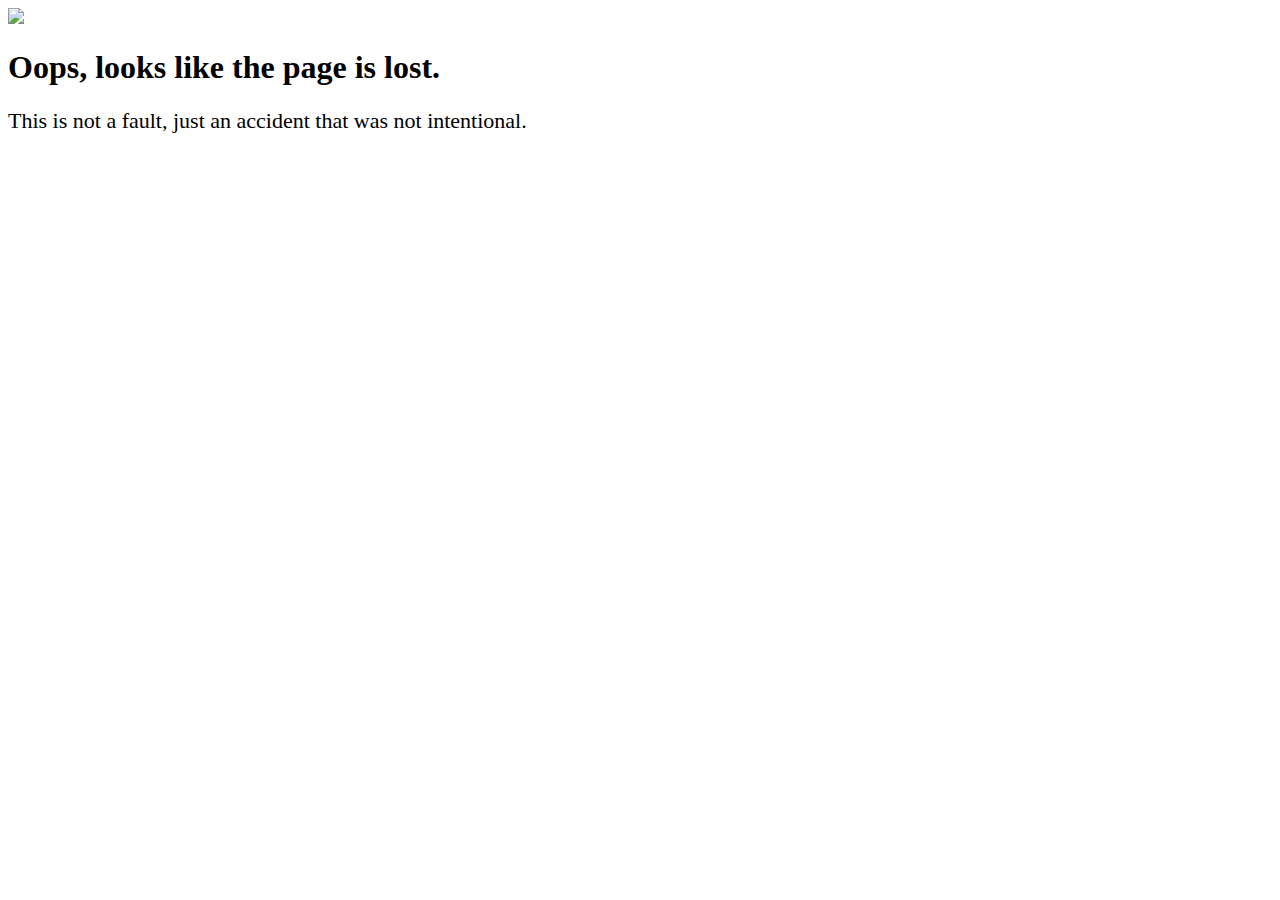
==== transparent.html @ 3943a328 "Add files via upload" ====
<!DOCTYPE html><html lang="en-us" prefix="content: http://purl.org/rss/1.0/modules/content/ dc: http://purl.org/dc/terms/ foaf: http://xmlns.com/foaf/0.1/ og: http://ogp.me/ns# rdfs: http://www.w3.org/2000/01/rdf-schema# sioc: http://rdfs.org/sioc/ns# sioct: http://rdfs.org/sioc/types# skos: http://www.w3.org/2004/02/skos/core# xsd: http://www.w3.org/2001/XMLSchema#"><head>
    <meta http-equiv="Content-Type" content="text/html; charset=UTF-8">
    <style type="text/css">
        @charset "UTF-8";
        [ng\:cloak],
        [ng-cloak],
        [data-ng-cloak],
        [x-ng-cloak],
        .ng-cloak,
        .x-ng-cloak,
        .ng-hide:not(.ng-hide-animate) {
            display: none !important;
        }

        ng\:form {
            display: block;
        }

        .ng-animate-shim {
            visibility: hidden;
        }

        .ng-anchor {
            position: absolute;
        }
    </style>
    <meta http-equiv="X-UA-Compatible" content="IE=edge">
    <meta name="viewport" content="width=device-width, initial-scale=1">
    <title>Oops, something lost</title>
    <meta name="description" content="Oops, looks like the page is lost. Start your website on the cheap.">
    <link media="all" rel="stylesheet" href="css/style.css">
    <link rel="stylesheet" href="css/bootstrap.min.css">
    <link href="https://fonts.googleapis.com/css?family=Open+Sans:300,300i,400,400i,600,600i,700,700i,800,800i" rel="stylesheet">

    <script>
        (function(i,s,o,g,r,a,m){i['GoogleAnalyticsObject']=r;i[r]=i[r]||function(){
                (i[r].q=i[r].q||[]).push(arguments)},i[r].l=1*new Date();a=s.createElement(o),
            m=s.getElementsByTagName(o)[0];a.async=1;a.src=g;m.parentNode.insertBefore(a,m)
        })(window,document,'script','https://www.google-analytics.com/analytics.js','ga');

        ga('create', 'UA-26575989-46', 'auto');
        ga('send', 'pageview');

    </script>
</head>

<body>

    <div class="error" id="error">
            <div class="container">
                <div class="content centered"><img style="width:500px;" src="images/something-lost.png">
                    <h1>Oops, looks like the page is lost.</h1>
                    <p style="font-size:22px;" class="sub-header text-block-narrow">This is not a fault, just an accident that was not intentional.</p>
                </div>
        </div>



</div></body></html>
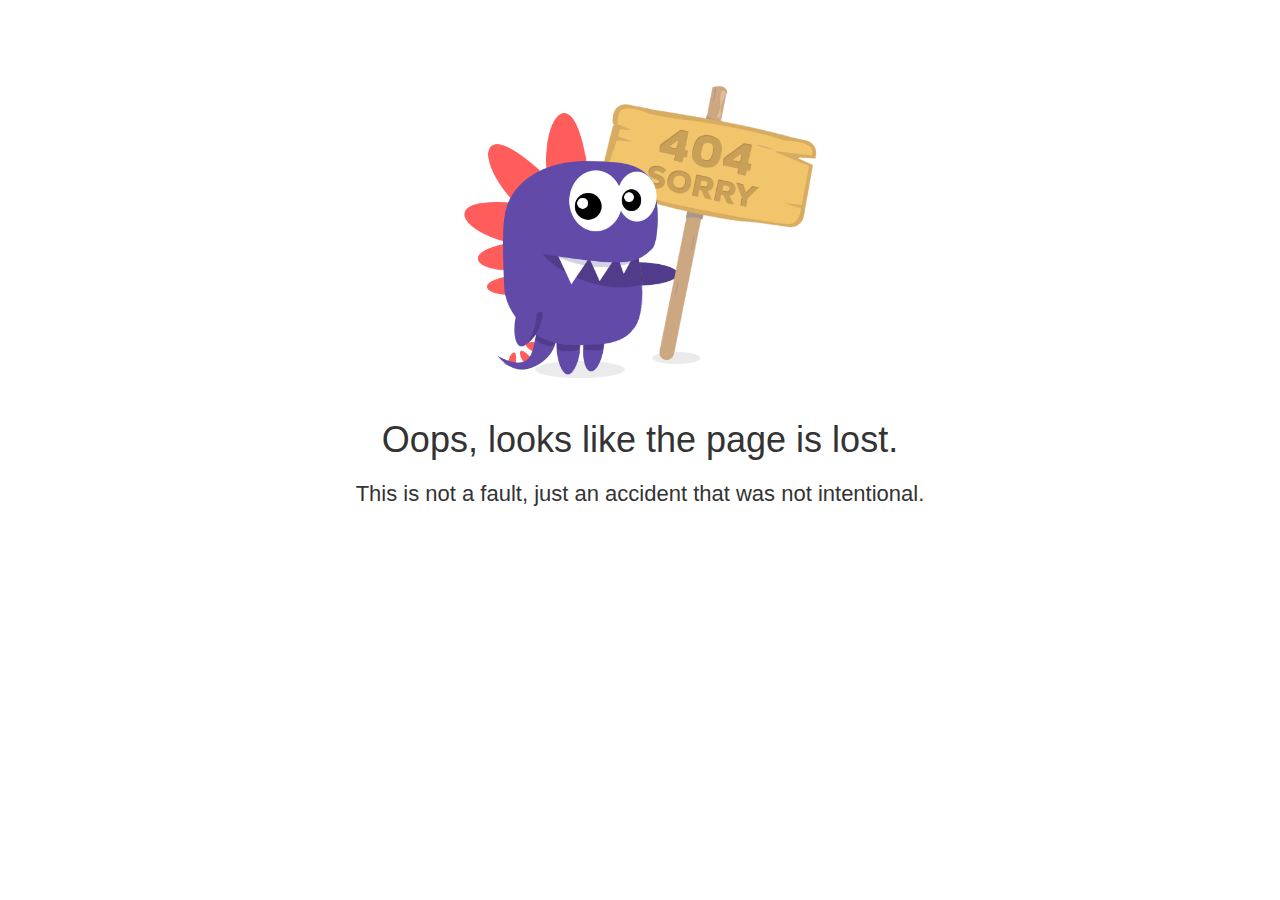
==== commit 968695ab: "Update transparent.html" ====
--- a/transparent.html
+++ b/transparent.html
@@ -32,16 +32,13 @@
     <link rel="stylesheet" href="css/bootstrap.min.css">
     <link href="https://fonts.googleapis.com/css?family=Open+Sans:300,300i,400,400i,600,600i,700,700i,800,800i" rel="stylesheet">
 
-    <script>
-        (function(i,s,o,g,r,a,m){i['GoogleAnalyticsObject']=r;i[r]=i[r]||function(){
-                (i[r].q=i[r].q||[]).push(arguments)},i[r].l=1*new Date();a=s.createElement(o),
-            m=s.getElementsByTagName(o)[0];a.async=1;a.src=g;m.parentNode.insertBefore(a,m)
-        })(window,document,'script','https://www.google-analytics.com/analytics.js','ga');
-
-        ga('create', 'UA-26575989-46', 'auto');
-        ga('send', 'pageview');
-
-    </script>
+<script type="text/javascript">
+    (function(c,l,a,r,i,t,y){
+        c[a]=c[a]||function(){(c[a].q=c[a].q||[]).push(arguments)};
+        t=l.createElement(r);t.async=1;t.src="https://www.clarity.ms/tag/"+i;
+        y=l.getElementsByTagName(r)[0];y.parentNode.insertBefore(t,y);
+    })(window, document, "clarity", "script", "o0affcvy5w");
+</script>
 </head>
 
 <body>
@@ -56,4 +53,4 @@
 
 
 
-</div></body></html>+</div></body></html>
--- a/css/style.css
+++ b/css/style.css
@@ -0,0 +1,308 @@
+html {
+    width: 100%;
+    overflow-x: hidden;
+    height: 100%
+}
+
+body {
+    font-family: 'Open Sans', sans-serif;
+    color: #333;
+    height: 100%;
+}
+
+
+.content {
+    padding: 65px 0 65px 0;
+    position: relative;
+}
+
+.introduction {
+    margin-bottom: 45px;
+}
+
+p {
+    margin: 0 0 20px;
+    font-size: 18px;
+    line-height: 28px;
+    font-weight: 300;
+}
+
+p.large {
+    font-size: 20px;
+    line-height: 30px;
+    font-weight: 300;
+    margin-bottom: 55px;
+}
+
+span.underline {
+    text-decoration: underline;
+}
+
+a {
+    cursor: pointer;
+    -webkit-transition: all .3s ease-in-out;
+    -moz-transition: all .3s ease-in-out;
+    -ms-transition: all .3s ease-in-out;
+    -o-transition: all .3s ease-in-out;
+    transition: all .3s ease-in-out;
+}
+
+b {
+    font-weight: 700;
+}
+
+img {
+    max-width: 100%;
+}
+
+.h1,
+.h2,
+.h3,
+.h4,
+.h5,
+.h6,
+h1,
+h2,
+h3,
+h4,
+h5,
+h6 {
+    font-family: inherit;
+    font-weight: 400!important;
+    line-height: 1.1;
+    color: inherit;
+}
+
+h1 {
+    font-size: 48px;
+}
+
+h2 {
+    text-align: center;
+    margin-bottom: 35px;
+    font-size: 36px;
+}
+
+h2.section-title {
+    line-height: 42px;
+    max-width: 800px;
+    margin: 0 auto;
+    margin-bottom: 35px;
+}
+
+h3 {
+    margin-bottom: 25px;
+    margin-top: 35px;
+    font-weight:300;
+}
+
+h4 {
+    font-size: 22px;
+    font-weight: 600;
+    margin-bottom: 18px;
+}
+
+h5 {
+    text-transform: uppercase;
+    font-weight: 600;
+    font-size: 18px;
+}
+
+.clear {
+    clear: both;
+}
+
+.cta_btn {
+    margin: 35px 0;
+}
+
+.cta_btn a {
+    cursor: pointer;
+    text-decoration: none;
+    font-size: 24px;
+    background: #ff4546;
+    padding: 15px 35px;
+    color: #fff;
+    border-radius: 5px;
+    font-weight: 400;
+    display: inline-block;
+}
+
+.cta_btn a:hover,
+.cta_btn a:focus,
+.cta_btn a:active{
+    background: #ff5f5f;
+    text-decoration:none;
+    color:#fff;
+}
+
+@media(max-width:998px){
+    .cta_btn a {
+        cursor: pointer;
+        text-decoration: none;
+        font-size: 22px;
+        background: #ff4546;
+        padding: 15px 15px;
+        color: #fff;
+        border-radius: 5px;
+        font-weight: 400;
+        display: inline-block;
+    }
+}
+
+tbody tr td {
+    padding: 10px 0
+}
+
+.text-block-narrow {
+    max-width: 800px;
+    margin: 0 auto;
+    text-align: center;
+    margin-top: 20px;
+    margin-bottom: 10px
+}
+
+.centered,
+p.large.centered {
+    text-align: center;
+}
+
+.text-block ul,
+.text-block-narrow ul {
+    list-style-type: none;
+}
+
+.text-block ul li,
+.text-block-narrow ul li {
+    margin: 0 0 18px;
+    font-size: 18px;
+    line-height: 26px;
+    font-weight: 300;
+    text-align: left;
+}
+
+.text-block ul li::before,
+.text-block-narrow ul li::before {
+    content: "\f00c";
+    font-family: Fontawesome;
+    font-weight: 400;
+    font-size: 20px;
+    margin-left: -35px;
+    padding-right: 10px;
+    opacity: .85;
+    text-rendering: optimizeLegibility;
+    -webkit-font-smoothing: antialiased;
+    -moz-osx-font-smoothing: grayscale;
+    -webkit-text-stroke: 2px #fff;
+}
+
+
+.section-grey .text-block ul li::before,
+.section-grey .text-block-narrow ul li::before {
+    -webkit-text-stroke: 2px #f7f7f7;
+}
+
+.section-purple .text-block ul li::before,
+.section-purple .text-block-narrow ul li::before {
+    -webkit-text-stroke: 2px #6747c7;
+}
+
+.section-grey{
+    background:#f7f7f7;
+    }
+
+@media (min-width: 768px) {
+    .error{
+        padding-bottom:150px;
+    }
+    .footer.static {
+        position:fixed!important;
+        bottom:0!important;
+    }
+}
+
+@media (max-width: 768px) {
+    .footer.static .cta_btn {
+        left: auto !important;
+        top: auto !important;
+        transform: inherit !important;
+        margin: 0;
+    }
+}
+
+
+.footer.static {
+    background-color: #6747c7;
+    overflow: hidden;
+    padding: 0;
+    text-align: left;
+    z-index: 6;
+    width:100%;
+    height:150px;
+    bottom: 0;
+    position: relative;
+}
+
+.arrow__bg {
+    background-color: #5435b0;
+    min-height: 100%;
+    position: absolute;
+    left: 0;
+    width: 57%;
+}
+.arrow__bg::after {
+    border-bottom: 75px solid transparent;
+    border-left: 50px solid #5435b0;
+    border-top: 75px solid transparent;
+    bottom: 0;
+    content: " ";
+    display: block;
+    height: 150px;
+    position: absolute;
+    top: 0;
+    width: 0;
+    right: -49px;
+}
+
+@media (max-width: 768px) {
+    .footer.static {
+        height:auto;
+    }
+    .arrow__bg {
+       display:none;
+    }
+}
+
+.footer.static .content {
+    text-align: left;
+    color: #fff;
+    padding: 15px 0 15px 0;
+    position: relative;
+}
+
+.footer.static h2{
+    text-align:left;
+    margin-bottom:20px;
+}
+
+.footer.static .content ul{
+    padding:0;
+}
+
+.footer.static .content ul li{
+    display:inline-block;
+    font-size:16px;
+    list-style-type:none;
+    color: #fff;
+    font-weight: 300;
+    padding: 5px 28px 5px 0;
+    vertical-align: middle;
+}
+
+.footer.static .cta_btn{
+    left: auto;
+    top: 50%;
+    -webkit-transform: translateY(50%);
+    transform: translateY(50%);
+    margin:0;
+}
